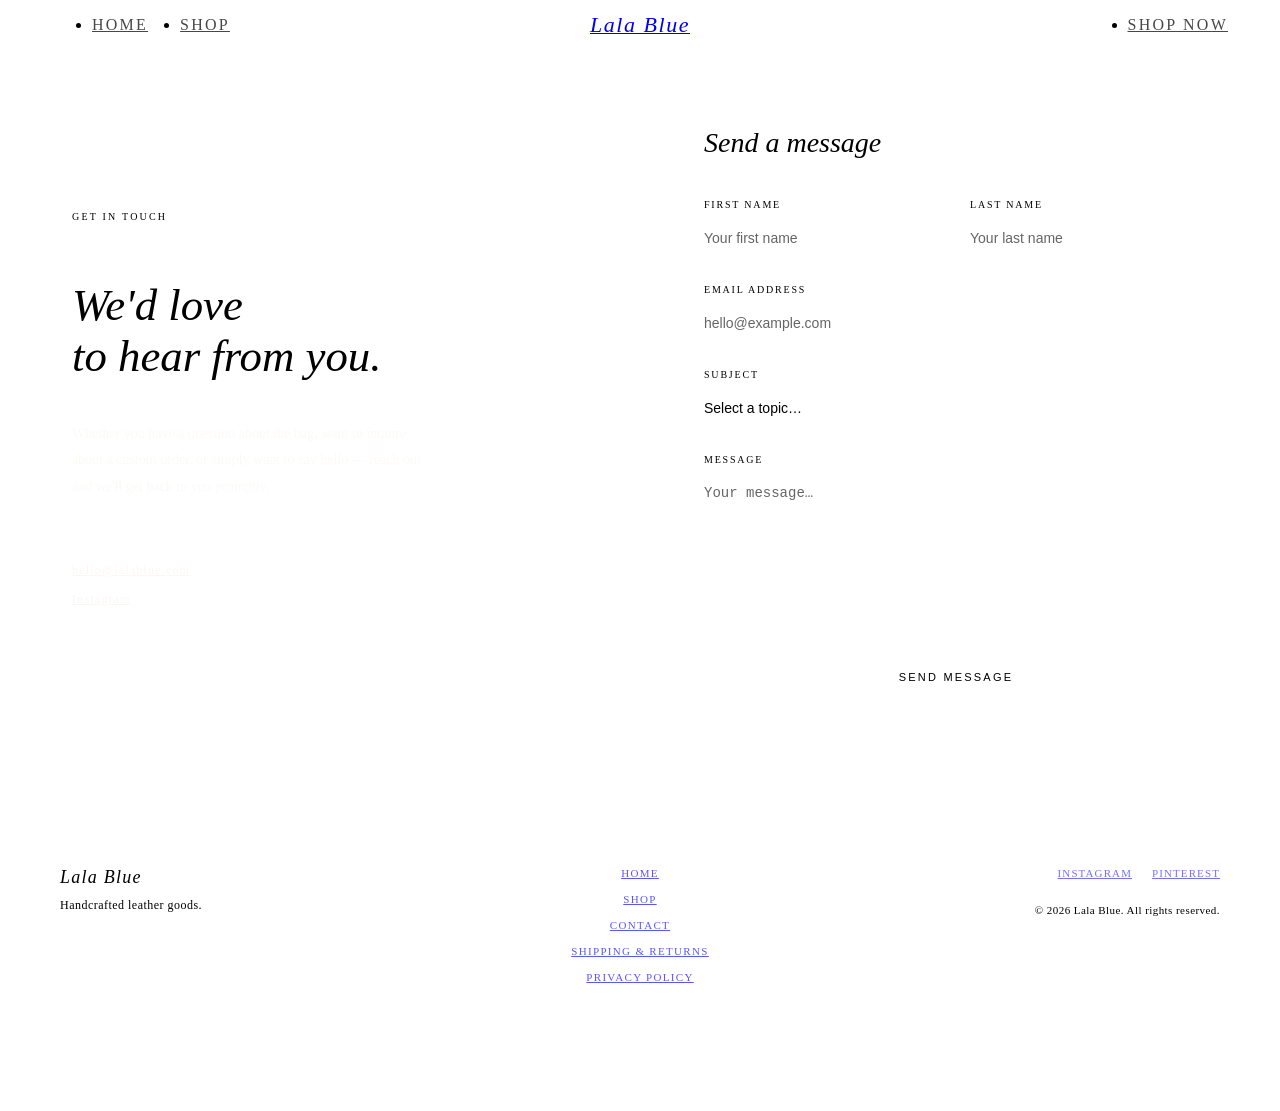
==== contact.html @ 872ffc8c "third round of commits!" ====
<!DOCTYPE html>
<html lang="en">
<head>
    <meta charset="UTF-8">
    <meta name="viewport" content="width=device-width, initial-scale=1.0">
    <title>Contact — Lala Blue</title>
    <meta name="description" content="Get in touch with Lala Blue. Questions about The Gammon Bag, custom orders, press and wholesale inquiries.">
    <link rel="stylesheet" href="css/base.css">
    <link rel="stylesheet" href="css/layout.css">
    <style>
        .contact-page {
            margin-top: var(--header-h);
            min-height: 80vh;
            display: grid;
            grid-template-columns: 1fr 1fr;
            align-items: stretch;
        }
        .contact-left {
            background: var(--bg-dark);
            padding: 96px 64px;
            display: flex;
            flex-direction: column;
            justify-content: center;
        }
        .contact-left .contact-eyebrow {
            font-size: 10px;
            letter-spacing: 0.22em;
            text-transform: uppercase;
            color: var(--saffron);
            margin-bottom: 24px;
        }
        .contact-left h1 {
            font-family: var(--serif);
            font-size: clamp(32px, 3.5vw, 52px);
            font-weight: 300;
            font-style: italic;
            color: var(--text-inv);
            line-height: 1.15;
            margin-bottom: 24px;
        }
        .contact-left p {
            font-size: 14px;
            color: rgba(247,245,240,0.55);
            line-height: 1.9;
            max-width: 360px;
        }
        .contact-info {
            margin-top: 48px;
            display: flex;
            flex-direction: column;
            gap: 14px;
        }
        .contact-info a {
            font-size: 12px;
            letter-spacing: 0.1em;
            color: rgba(247,245,240,0.65);
            transition: color 0.2s;
        }
        .contact-info a:hover { color: var(--saffron); }
 
        .contact-right {
            padding: 96px 64px;
            background: var(--bg);
        }
        .contact-right h2 {
            font-family: var(--serif);
            font-size: 28px;
            font-weight: 300;
            font-style: italic;
            margin-bottom: 40px;
        }
 
        .form-group { margin-bottom: 28px; }
        .form-group label {
            display: block;
            font-size: 10px;
            letter-spacing: 0.18em;
            text-transform: uppercase;
            color: var(--muted);
            margin-bottom: 10px;
        }
        .form-group input,
        .form-group textarea,
        .form-group select {
            width: 100%;
            border: none;
            border-bottom: 1px solid var(--border);
            background: transparent;
            padding: 10px 0;
            font-size: 14px;
            font-weight: 300;
            color: var(--text);
            outline: none;
            transition: border-color 0.25s;
            appearance: none;
            -webkit-appearance: none;
            border-radius: 0;
        }
        .form-group input:focus,
        .form-group textarea:focus,
        .form-group select:focus { border-color: var(--text); }
        .form-group input::placeholder,
        .form-group textarea::placeholder { color: var(--muted); opacity: 0.6; }
        .form-group textarea { resize: none; min-height: 120px; }
        .form-row { display: grid; grid-template-columns: 1fr 1fr; gap: 28px; }
 
        .form-submit {
            width: 100%;
            padding: 16px;
            background: var(--text);
            color: var(--text-inv);
            border: none;
            font-size: 11px;
            font-weight: 400;
            letter-spacing: 0.2em;
            text-transform: uppercase;
            cursor: pointer;
            margin-top: 8px;
            transition: background 0.28s var(--ease);
        }
        .form-submit:hover { background: var(--saffron); }
 
        .form-success {
            display: none;
            text-align: center;
            padding: 60px 0;
            font-family: var(--serif);
            font-size: 26px;
            font-style: italic;
            color: var(--saffron);
            line-height: 1.4;
        }
 
        @media (max-width: 900px) {
            .contact-page { grid-template-columns: 1fr; }
            .contact-left, .contact-right { padding: 64px 32px; }
            .form-row { grid-template-columns: 1fr; gap: 0; }
        }
        @media (max-width: 560px) {
            .contact-left, .contact-right { padding: 48px 24px; }
        }
    </style>
</head>
<body>
 
<!-- ════ HEADER ════ -->
<header class="site-header" id="site-header">
    <div class="header-inner">
        <nav class="nav-left">
            <ul>
                <li><a href="index.html">Home</a></li>
                <li><a href="shop.html">Shop</a></li>
            </ul>
        </nav>
        <div class="logo">
            <a href="index.html"><span class="logo-text">Lala Blue</span></a>
        </div>
        <nav class="nav-right">
            <ul><li><a href="shop.html">Shop Now</a></li></ul>
        </nav>
        <button class="hamburger" id="hamburger" aria-label="Menu">
            <span></span><span></span><span></span>
        </button>
    </div>
</header>
 
<nav class="mobile-nav" id="mobile-nav">
    <a href="index.html">Home</a>
    <a href="shop.html">Shop</a>
</nav>
 
 
<!-- ════ CONTACT BODY ════ -->
<main class="contact-page">
 
    <!-- Left: brand info -->
    <div class="contact-left fade-in">
        <p class="contact-eyebrow">Get in Touch</p>
        <h1>We'd love<br>to hear from you.</h1>
        <p>Whether you have a question about the bag, want to inquire about a custom order, or simply want to say hello — reach out and we'll get back to you promptly.</p>
        <div class="contact-info">
            <a href="mailto:hello@lalablue.com">hello@lalablue.com</a>
            <a href="#">Instagram</a>
        </div>
    </div>
 
    <!-- Right: form -->
    <div class="contact-right fade-up d1">
        <h2>Send a message</h2>
 
        <div id="contact-form">
            <div class="form-row">
                <div class="form-group">
                    <label for="fname">First Name</label>
                    <input type="text" id="fname" placeholder="Your first name" autocomplete="given-name">
                </div>
                <div class="form-group">
                    <label for="lname">Last Name</label>
                    <input type="text" id="lname" placeholder="Your last name" autocomplete="family-name">
                </div>
            </div>
 
            <div class="form-group">
                <label for="email">Email Address</label>
                <input type="email" id="email" placeholder="hello@example.com" autocomplete="email">
            </div>
 
            <div class="form-group">
                <label for="subject">Subject</label>
                <select id="subject">
                    <option value="">Select a topic…</option>
                    <option value="product">Product Question</option>
                    <option value="order">Order Inquiry</option>
                    <option value="custom">Custom Order</option>
                    <option value="wholesale">Wholesale Inquiry</option>
                    <option value="press">Press &amp; Editorial</option>
                    <option value="other">Other</option>
                </select>
            </div>
 
            <div class="form-group">
                <label for="message">Message</label>
                <textarea id="message" placeholder="Your message…" rows="5"></textarea>
            </div>
 
            <button class="form-submit" onclick="submitForm()">Send Message</button>
        </div>
 
        <!-- Success state -->
        <div class="form-success" id="form-success">
            Thank you —<br>we'll be in touch soon.
        </div>
    </div>
 
</main>
 
 
<!-- ════ FOOTER ════ -->
<footer class="site-footer">
    <div class="footer-inner">
        <div class="footer-brand">
            <span class="logo-text">Lala Blue</span>
            <p class="footer-tagline">Handcrafted leather goods.</p>
        </div>
        <nav class="footer-nav">
            <a href="index.html">Home</a>
            <a href="shop.html">Shop</a>
            <a href="contact.html">Contact</a>
            <a href="shipping-returns.html">Shipping &amp; Returns</a>
            <a href="#">Privacy Policy</a>
        </nav>
        <div class="footer-right">
            <div class="footer-social">
                <a href="#" aria-label="Instagram">Instagram</a>
                <a href="#" aria-label="Pinterest">Pinterest</a>
            </div>
            <p class="footer-copy">© 2026 Lala Blue. All rights reserved.</p>
        </div>
        <hr class="footer-divider">
    </div>
</footer>
 
 
<script src="js/email.js"></script>
</body>
</html>
---- css/layout.css ----
.site-header {
    position: fixed;
    top: 0; left: 0; right: 0;
    z-index: 200;
    height: var(--header-h);
    padding: 0 52px;
    background: var(--bg);
    border-bottom: 1px solid var(--border);
    transition: box-shadow 0.4s var(--ease);
}
.site-header.scrolled { box-shadow: 0 1px 28px rgba(42,41,38,0.07); }
 
.header-inner {
    max-width: var(--max-width);
    height: 100%;
    margin: 0 auto;
    display: grid;
    grid-template-columns: 1fr auto 1fr;
    align-items: center;
}
 
.nav-left ul,
.nav-right ul {
    display: flex;
    align-items: center;
    gap: 32px;
}
.nav-right ul { justify-content: flex-end; }
 
.nav-left a,
.nav-right a {
    font-size: var(--nav-size);
    font-weight: 400;
    letter-spacing: 0.14em;
    text-transform: uppercase;
    color: var(--text);
    opacity: 0.72;
    transition: opacity 0.2s;
}
.nav-left a:hover,
.nav-right a:hover { opacity: 0.32; }
 
.logo { text-align: center; }
.logo-text {
    font-family: var(--serif);
    font-size: 22px;
    font-weight: 300;
    font-style: italic;
    letter-spacing: 0.07em;
    color: var(--text);
}
 
/* Hamburger */
.hamburger {
    display: none;
    flex-direction: column;
    gap: 5px;
    background: none;
    border: none;
    cursor: pointer;
    padding: 6px;
}
.hamburger span {
    display: block;
    width: 22px; height: 1px;
    background: var(--text);
    transition: all 0.3s;
}
.hamburger.open span:nth-child(1) { transform: translateY(6px) rotate(45deg); }
.hamburger.open span:nth-child(2) { opacity: 0; }
.hamburger.open span:nth-child(3) { transform: translateY(-6px) rotate(-45deg); }
 
/* Mobile Drawer */

.mobile-nav {
    display: none;
    position: fixed;
    inset: var(--header-h) 0 0 0;
    background: var(--bg);
    z-index: 190;
    flex-direction: column;
    align-items: center;
    justify-content: center;
    gap: 36px;
    border-top: 1px solid var(--border);
}
.mobile-nav.open { display: flex; }
.mobile-nav a {
    font-family: var(--serif);
    font-size: 32px;
    font-style: italic;
    font-weight: 300;
    letter-spacing: 0.04em;
}
 
 
/* Hero (Main Image) */
 
.hero {
    position: relative;
    width: 100%;
    height: 100vh;
    min-height: 600px;
    margin-top: var(--header-h);
    overflow: hidden;
    background: var(--bg-alt);
}
.hero-image {
    position: absolute;
    inset: 0;
}
.hero-image img {
    width: 100%; height: 100%;
    object-fit: cover;
    object-position: center top;
    filter: brightness(0.92);
}
.hero-content {
    position: absolute;
    bottom: 80px;
    left: 64px;
    color: var(--text);
    max-width: 520px;
}
.hero-label {
    display: inline-block;
    font-size: 10px;
    letter-spacing: 0.22em;
    text-transform: uppercase;
    background: var(--saffron);
    color: #fff;
    padding: 4px 12px;
    margin-bottom: 20px;
}
.hero-content h1 {
    font-family: var(--serif);
    font-size: var(--title-size);
    font-weight: 300;
    font-style: italic;
    line-height: 1.08;
    margin-bottom: 28px;
    letter-spacing: 0.01em;
    color: var(--text);
}
.hero-content p {
    font-size: 13px;
    letter-spacing: 0.05em;
    opacity: 0.72;
    margin-bottom: 36px;
    color: var(--text);
    max-width: 340px;
}
.btn {
    display: inline-block;
    padding: 13px 32px;
    border: 1px solid rgba(42,41,38,0.5);
    font-size: 11px;
    font-weight: 400;
    text-transform: uppercase;
    letter-spacing: 0.14em;
    color: var(--text);
    transition: background 0.28s var(--ease), color 0.28s var(--ease), border-color 0.28s;
}
.btn:hover {
    background: var(--text);
    color: var(--text-inv);
    border-color: var(--text);
}
.btn-dark {
    border-color: var(--text);
    color: var(--text);
    background: transparent;
}
.btn-dark:hover {
    background: var(--text);
    color: var(--text-inv);
}
.btn-gold {
    background: var(--saffron);
    border-color: var(--saffron);
    color: #fff;
}
.btn-gold:hover {
    background: var(--text);
    border-color: var(--text);
    color: var(--text-inv);
}
 
/* Scroll hint */
.hero-scroll {
    position: absolute;
    bottom: 36px;
    right: 52px;
    display: flex;
    align-items: center;
    gap: 12px;
    font-size: 10px;
    letter-spacing: 0.18em;
    text-transform: uppercase;
    color: var(--text-inv);
    opacity: 0.6;
}
.hero-scroll::before {
    content: '';
    display: block;
    width: 40px;
    height: 1px;
    background: currentColor;
}
 
 
/* Product Spotlight */
 
.product-spotlight {
    padding: var(--spacing-xl) 52px;
}
.spotlight-inner {
    max-width: var(--max-width);
    margin: 0 auto;
    display: grid;
    grid-template-columns: 1fr 1fr;
    gap: 80px;
    align-items: start;
}
 
/* Image gallery column */
.spotlight-gallery {
    display: grid;
    grid-template-columns: 1fr 1fr;
    gap: 12px;
}
.gallery-main {
    grid-column: 1 / -1;
    aspect-ratio: 4/3;
    overflow: hidden;
    background: var(--bg-alt);
}
.gallery-thumb {
    aspect-ratio: 1/1;
    overflow: hidden;
    background: var(--bg-alt);
    cursor: pointer;
    position: relative;
}
.gallery-thumb::after {
    content: '';
    position: absolute;
    inset: 0;
    background: rgba(42,41,38,0);
    transition: background 0.3s;
}
.gallery-thumb:hover::after { background: rgba(42,41,38,0.06); }
.gallery-thumb img,
.gallery-main img {
    transition: transform 0.6s var(--ease);
}
.gallery-thumb:hover img { transform: scale(1.04); }
 
/* Info column */
.spotlight-info {
    position: sticky;
    top: calc(var(--header-h) + 48px);
    padding-top: 16px;
}
.product-eyebrow {
    font-size: 10px;
    letter-spacing: 0.22em;
    text-transform: uppercase;
    color: var(--saffron);
    margin-bottom: 16px;
    font-weight: 400;
}
.product-title {
    font-family: var(--serif);
    font-size: clamp(32px, 3.5vw, 52px);
    font-weight: 300;
    font-style: italic;
    line-height: 1.1;
    margin-bottom: 12px;
}
.product-price-display {
    font-size: 18px;
    font-weight: 300;
    letter-spacing: 0.04em;
    color: var(--text);
    margin-bottom: 32px;
}
.product-desc {
    font-size: 14px;
    color: var(--muted);
    line-height: 1.85;
    margin-bottom: 40px;
    max-width: 420px;
}
 
/* Details Accordion */

.details-section { margin-bottom: 40px; }
.detail-row {
    display: flex;
    justify-content: space-between;
    align-items: center;
    padding: 14px 0;
    border-top: 1px solid var(--border);
    cursor: pointer;
}
.detail-row:last-child { border-bottom: 1px solid var(--border); }
.detail-label {
    font-size: 11px;
    letter-spacing: 0.12em;
    text-transform: uppercase;
    font-weight: 400;
}
.detail-toggle {
    font-size: 18px;
    color: var(--muted);
    transition: transform 0.3s;
    user-select: none;
}
.detail-body {
    max-height: 0;
    overflow: hidden;
    transition: max-height 0.4s var(--ease), padding 0.3s;
}
.detail-body.open { max-height: 300px; padding-bottom: 16px; }
.detail-body p, .detail-body li {
    font-size: 13px;
    color: var(--muted);
    line-height: 1.9;
}
.detail-body ul { padding-left: 16px; list-style: disc; }
 
.add-to-cart {
    width: 100%;
    padding: 16px;
    background: var(--text);
    color: var(--text-inv);
    border: none;
    font-size: 11px;
    font-weight: 400;
    letter-spacing: 0.2em;
    text-transform: uppercase;
    cursor: pointer;
    transition: background 0.28s var(--ease), color 0.28s;
    margin-bottom: 14px;
}
.add-to-cart:hover { background: var(--saffron); color: #fff; }
 
.inquiry-link {
    display: block;
    text-align: center;
    font-size: 11px;
    letter-spacing: 0.12em;
    text-transform: uppercase;
    color: var(--muted);
    text-decoration: underline;
    text-underline-offset: 3px;
    transition: color 0.2s;
}
.inquiry-link:hover { color: var(--text); }
 
 
/* Detail Strip */
 
.detail-strip {
    background: var(--bg-dark);
    padding: var(--spacing-md) 52px;
    overflow: hidden;
}
.strip-inner {
    max-width: var(--max-width);
    margin: 0 auto;
    display: grid;
    grid-template-columns: repeat(3, 1fr);
    gap: 2px;
}
.strip-item {
    aspect-ratio: 4/5;
    overflow: hidden;
    background: var(--border-dark);
    position: relative;
}
.strip-item img { transition: transform 0.7s var(--ease); }
.strip-item:hover img { transform: scale(1.05); }
.strip-caption {
    position: absolute;
    bottom: 24px;
    left: 24px;
    color: var(--text-inv);
    font-size: 11px;
    letter-spacing: 0.16em;
    text-transform: uppercase;
    opacity: 0.7;
}
 
 
/* Editorial/Brand Story */
 
.brand-story {
    padding: var(--spacing-xl) 52px;
    display: grid;
    grid-template-columns: 1fr 1fr;
    gap: 100px;
    align-items: center;
    max-width: var(--max-width);
    margin: 0 auto;
}
.story-text {}
.story-eyebrow {
    font-size: 10px;
    letter-spacing: 0.22em;
    text-transform: uppercase;
    color: var(--saffron);
    margin-bottom: 20px;
}
.story-headline {
    font-family: var(--serif);
    font-size: clamp(28px, 3vw, 44px);
    font-weight: 300;
    font-style: italic;
    line-height: 1.2;
    margin-bottom: 24px;
}
.story-body {
    font-size: 14px;
    color: var(--muted);
    line-height: 1.95;
    margin-bottom: 36px;
}
.story-image {
    aspect-ratio: 3/4;
    overflow: hidden;
    background: var(--bg-alt);
}
 
 
/* Newsletter */
 
.newsletter {
    background: var(--bg-dark);
    padding: var(--spacing-lg) 52px;
    text-align: center;
}
.newsletter-inner {
    max-width: 560px;
    margin: 0 auto;
}
.newsletter h3 {
    font-family: var(--serif);
    font-size: clamp(26px, 3vw, 40px);
    font-weight: 300;
    font-style: italic;
    color: var(--text-inv);
    margin-bottom: 14px;
}
.newsletter p {
    font-size: 13px;
    color: rgba(247,245,240,0.52);
    letter-spacing: 0.04em;
    margin-bottom: 40px;
}
.newsletter-form {
    display: flex;
    border-bottom: 1px solid rgba(247,245,240,0.3);
    padding-bottom: 8px;
    max-width: 420px;
    margin: 0 auto;
}
.newsletter-form input {
    flex: 1;
    border: none;
    outline: none;
    background: transparent;
    font-size: 13px;
    font-weight: 300;
    letter-spacing: 0.04em;
    padding: 6px 0;
    color: var(--text-inv);
}
.newsletter-form input::placeholder { color: rgba(247,245,240,0.35); }
.newsletter-form button {
    border: none;
    background: none;
    color: var(--text-inv);
    font-size: 11px;
    letter-spacing: 0.14em;
    text-transform: uppercase;
    cursor: pointer;
    padding-left: 20px;
    opacity: 0.7;
    transition: opacity 0.2s, color 0.2s;
    white-space: nowrap;
}
.newsletter-form button:hover { opacity: 1; color: var(--saffron); }
 
 
/* Footer */
 
.site-footer {
    padding: 72px 52px 48px;
    border-top: 1px solid var(--border);
}
.footer-inner {
    max-width: var(--max-width);
    margin: 0 auto;
    display: grid;
    grid-template-columns: 1fr 1fr 1fr;
    align-items: start;
    gap: 48px;
}
.footer-brand { min-width: 0; }
.footer-brand .logo-text { font-size: 18px; }
.footer-tagline {
    font-size: 12px;
    color: var(--muted);
    margin-top: 10px;
    letter-spacing: 0.04em;
}
.footer-nav {
    display: flex;
    flex-direction: column;
    align-items: center;
    gap: 14px;
}
.footer-nav a {
    font-size: 11px;
    text-transform: uppercase;
    letter-spacing: 0.12em;
    opacity: 0.65;
    transition: opacity 0.2s;
    white-space: nowrap;
}
.footer-nav a:hover { opacity: 1; }
.footer-right {
    display: flex;
    flex-direction: column;
    align-items: flex-end;
    gap: 14px;
}
.footer-social {
    display: flex;
    gap: 20px;
}
.footer-social a {
    font-size: 11px;
    letter-spacing: 0.1em;
    text-transform: uppercase;
    opacity: 0.55;
    transition: opacity 0.2s;
}
.footer-social a:hover { opacity: 1; }
.footer-copy {
    font-size: 11px;
    color: var(--muted);
    letter-spacing: 0.04em;
}
.footer-divider {
    grid-column: 1 / -1;
    border: none;
    border-top: 1px solid var(--border);
    margin-top: 16px;
}
 
 
/* Responsive */
 
@media (max-width: 1100px) {
    .spotlight-inner { grid-template-columns: 1fr; gap: 48px; }
    .spotlight-info { position: static; }
    .brand-story { grid-template-columns: 1fr; gap: 48px; }
    .footer-inner {
        grid-template-columns: 1fr 1fr;
        grid-template-rows: auto auto;
        gap: 32px;
    }
    .footer-brand { grid-column: 1; grid-row: 1; }
    .footer-right  { grid-column: 2; grid-row: 1; align-items: flex-end; }
    .footer-nav    { grid-column: 1 / -1; grid-row: 2; flex-direction: row; flex-wrap: wrap; align-items: flex-start; gap: 14px 28px; }
    .footer-divider { grid-column: 1 / -1; grid-row: 3; }
}
 
@media (max-width: 768px) {
    .site-header { padding: 0 24px; }
    .nav-left { display: none; }
    .hamburger { display: flex; }
    .header-inner { grid-template-columns: auto 1fr auto; }
    .logo { justify-self: center; }
    .nav-right ul { gap: 18px; }
 
    .hero-content { left: 28px; bottom: 60px; }
    .hero-scroll { display: none; }
 
    .product-spotlight,
    .brand-story,
    .newsletter,
    .site-footer { padding-left: 24px; padding-right: 24px; }
 
    .strip-inner { grid-template-columns: 1fr; }
    .strip-item { aspect-ratio: 16/9; }
 
    .footer-inner { grid-template-columns: 1fr; text-align: center; }
    .footer-right { align-items: center; }
    .footer-nav { flex-direction: row; flex-wrap: wrap; justify-content: center; }
}
 
@media (max-width: 500px) {
    .spotlight-gallery { grid-template-columns: 1fr; }
    .gallery-main { aspect-ratio: 1/1; }
}
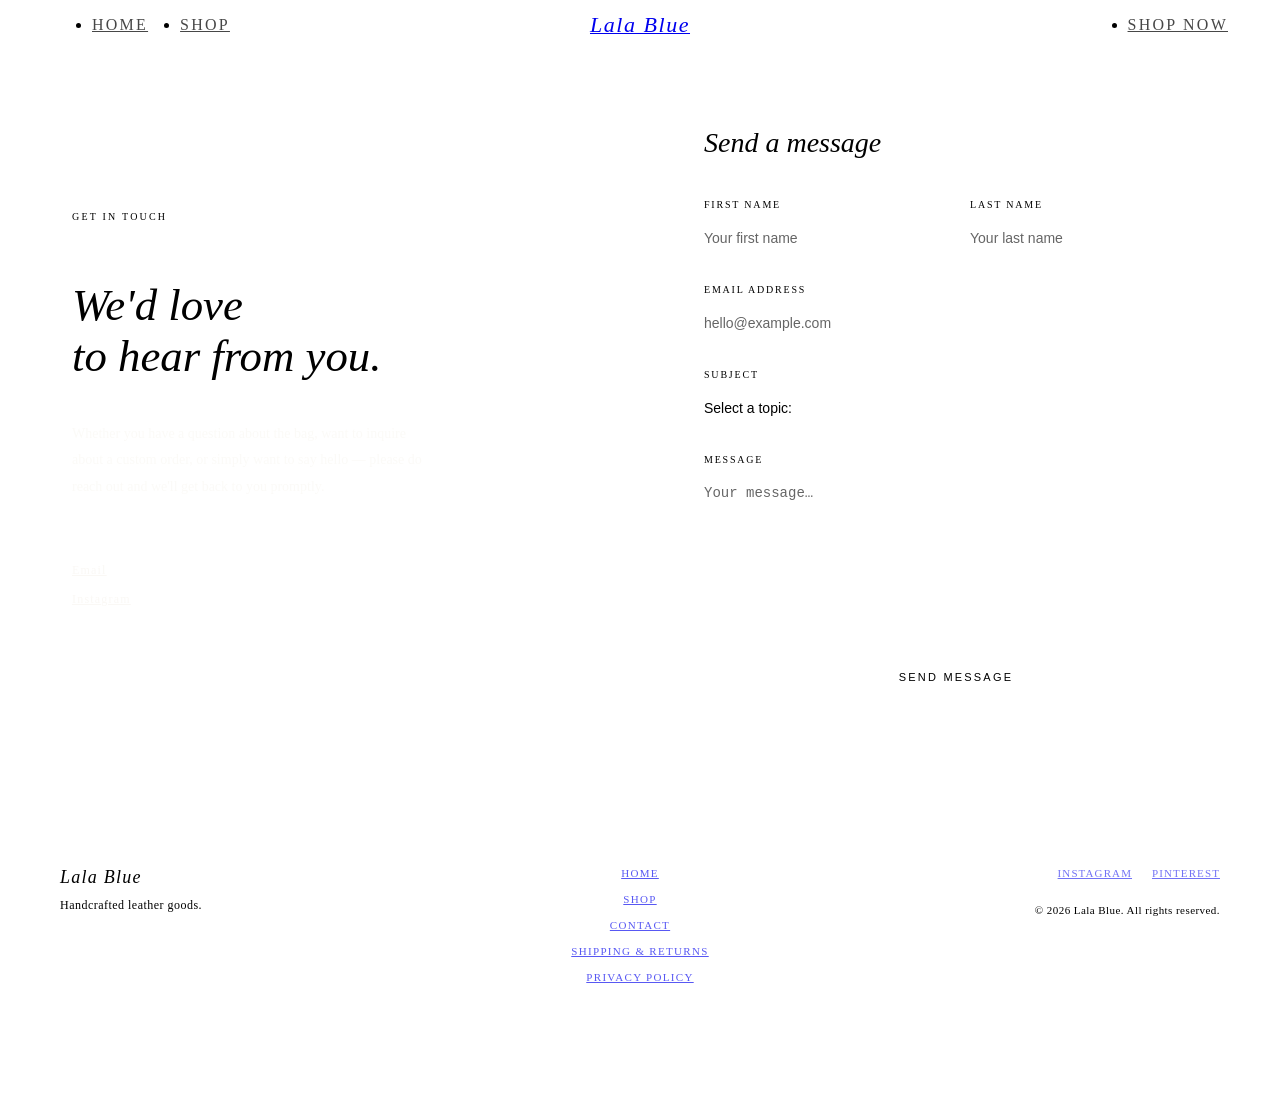
==== commit 2dc2002f: "slight text change in contact.html file" ====
--- a/contact.html
+++ b/contact.html
@@ -177,10 +177,10 @@
     <div class="contact-left fade-in">
         <p class="contact-eyebrow">Get in Touch</p>
         <h1>We'd love<br>to hear from you.</h1>
-        <p>Whether you have a question about the bag, want to inquire about a custom order, or simply want to say hello — reach out and we'll get back to you promptly.</p>
+        <p>Whether you have a question about the bag, want to inquire about a custom order, or simply want to say hello — please do reach out and we'll get back to you promptly.</p>
         <div class="contact-info">
-            <a href="mailto:hello@lalablue.com">hello@lalablue.com</a>
-            <a href="#">Instagram</a>
+            <a href="mailto:elikavbb@icloud.com">Email</a>
+            <a href="https://www.instagram.com/lalablueofficial/">Instagram</a>
         </div>
     </div>
  
@@ -208,7 +208,7 @@
             <div class="form-group">
                 <label for="subject">Subject</label>
                 <select id="subject">
-                    <option value="">Select a topic…</option>
+                    <option value="">Select a topic:</option>
                     <option value="product">Product Question</option>
                     <option value="order">Order Inquiry</option>
                     <option value="custom">Custom Order</option>
